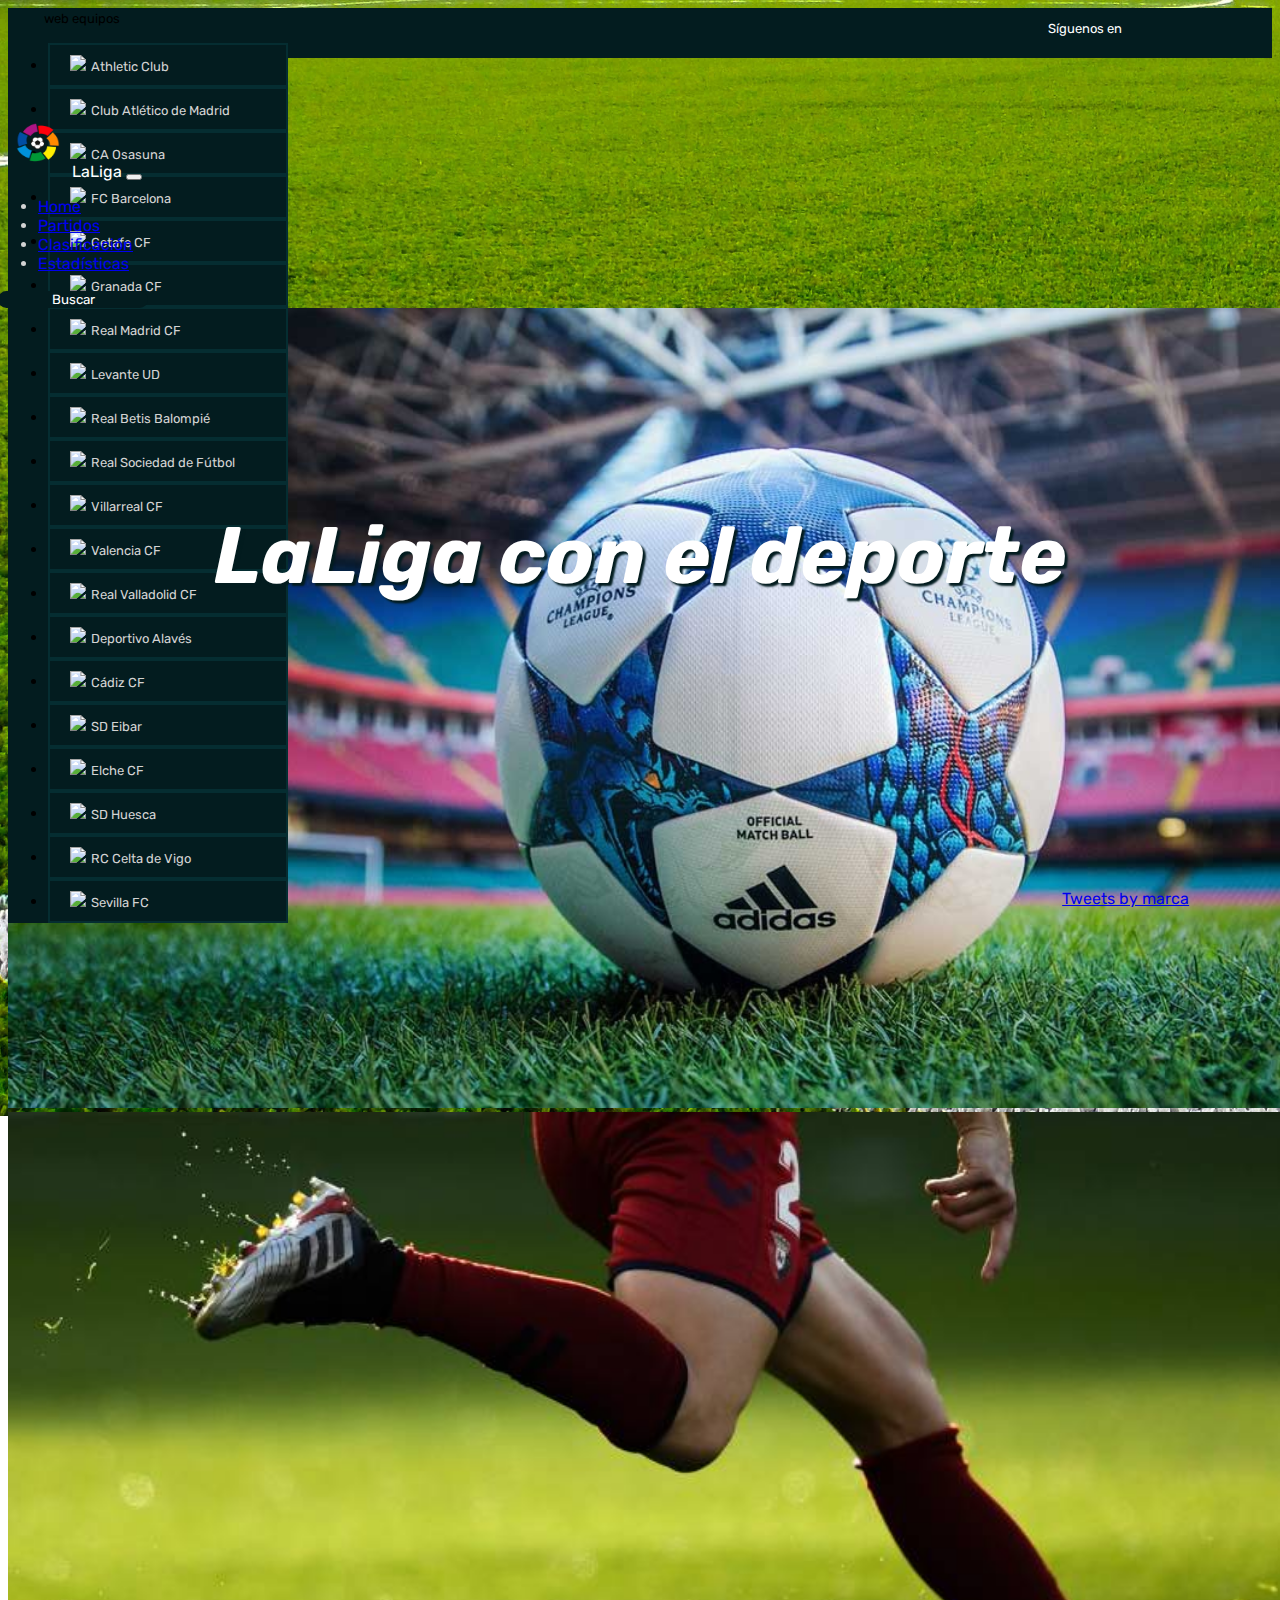
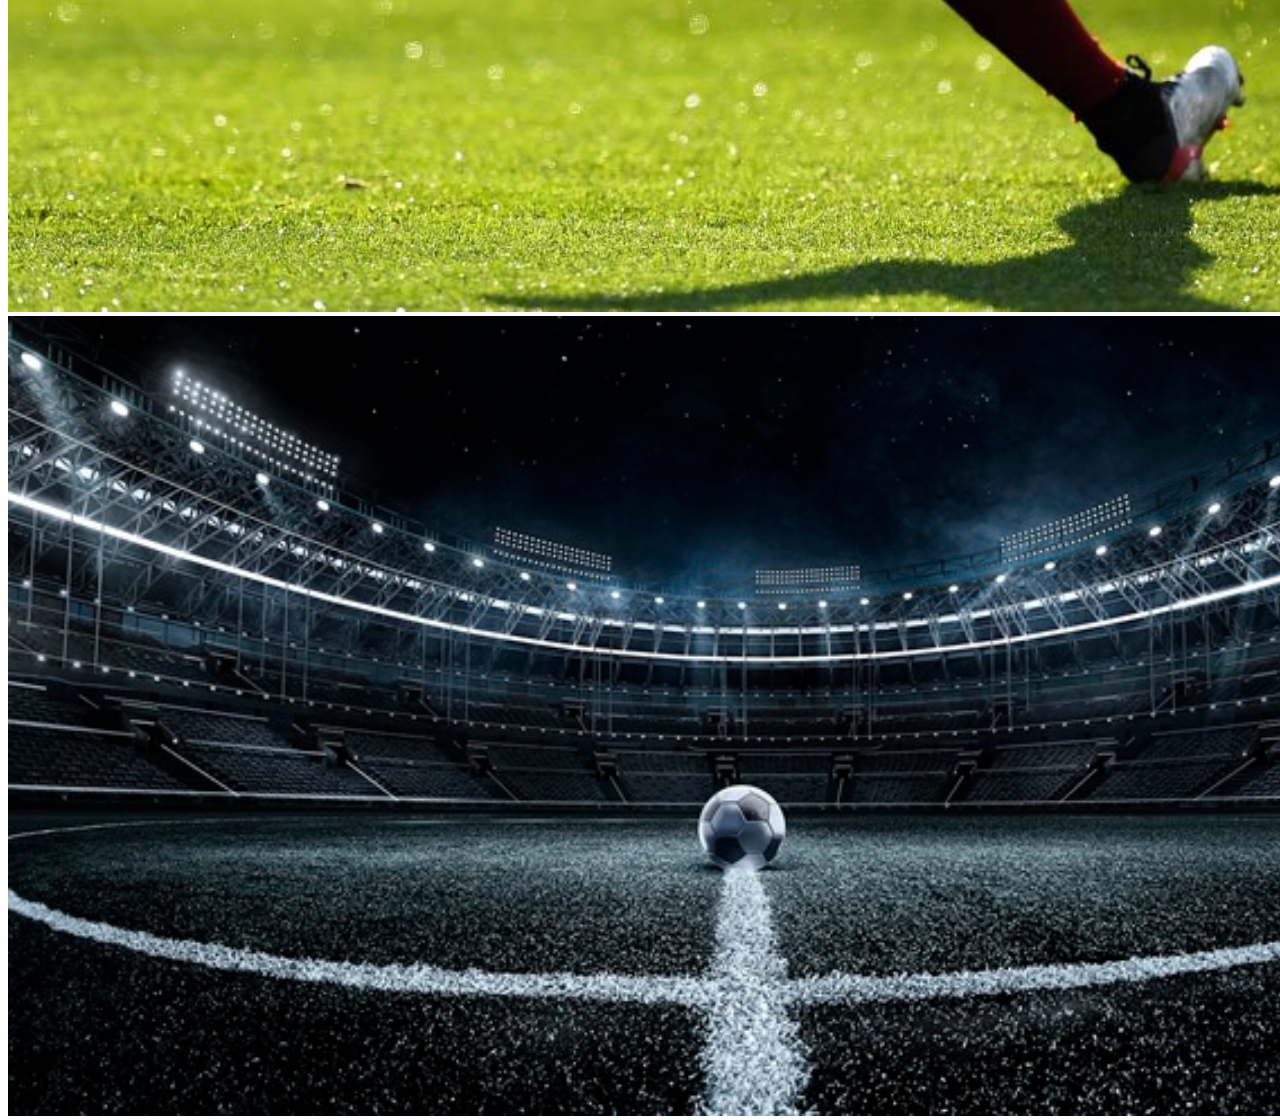
==== index.html @ f0ce2642 "first commit" ====
<!DOCTYPE html>
<html lang="en">

<head>
  <meta charset="UTF-8">
  <meta http-equiv="X-UA-Compatible" content="IE=edge">
  <meta name="viewport" content="width=device-width, initial-scale=1.0">
  <title>Home</title>
  <link rel="preconnect" href="https://fonts.gstatic.com">
  <link href="https://fonts.googleapis.com/css2?family=Rubik:wght@300&display=swap" rel="stylesheet">
  <link rel="stylesheet" href="https://use.fontawesome.com/releases/v5.8.1/css/all.css"
    integrity="sha384-50oBUHEmvpQ+1lW4y57PTFmhCaXp0ML5d60M1M7uH2+nqUivzIebhndOJK28anvf" crossorigin="anonymous">
  <link href="https://cdn.jsdelivr.net/npm/bootstrap@5.0.0/dist/css/bootstrap.min.css" rel="stylesheet"
    integrity="sha384-wEmeIV1mKuiNpC+IOBjI7aAzPcEZeedi5yW5f2yOq55WWLwNGmvvx4Um1vskeMj0" crossorigin="anonymous">
  <link rel="stylesheet" type="text/css" href="./estilos.css/index.css">
</head>

<body>

  <header>

    <div class="linea-superior">

      <div class="btn-group dropend">
        <button type="button" class="btn btn-secondary dropdown-toggle" data-bs-toggle="dropdown" aria-expanded="false">
          web equipos
        </button>
        <ul class="dropdown-menu">

          <!-- Dropdown menu links -->
        </ul>
      </div>

      <div class="rrss">

        <p>Síguenos en </p>

        <!-- Facebook -->
        <a class="btn btn-outline-light btn-floating m-1" href="#!" role="button">
          <i class="fab fa-facebook"></i>
        </a>

        <!-- Twitter -->
        <a class="btn btn-outline-light btn-floating m-1" href="#!" role="button"><i class="fab fa-twitter"></i></a>

        <!-- Google -->
        <a class="btn btn-outline-light btn-floating m-1" href="#!" role="button"><i class="fab fa-google"></i></a>

        <!-- Instagram -->
        <a class="btn btn-outline-light btn-floating m-1" href="#!" role="button"><i class="fab fa-instagram"></i></a>

      </div>

    </div>

    <nav class="navbar navbar-expand-lg fixed-top navbar-dark">
      <div class="container-fluid Home">

        <img src="./imagenes/laliga.png" alt="" width="60" height="54" class="d-inline-block align-text-center">
        LaLiga

        <button class="navbar-toggler" type="button" data-bs-toggle="collapse" data-bs-target="#navbarSupportedContent"
          aria-controls="navbarSupportedContent" aria-expanded="false" aria-label="Toggle navigation">
          <span class="navbar-toggler-icon"></span>
        </button>
        <div class="collapse navbar-collapse" id="navbarSupportedContent">
          <ul class="navbar-nav me-auto mb-2 mb-lg-0">
            <li class="nav-item">
              <a class="nav-link active" aria-current="page" href="./index.html">Home</a>
            </li>
            <li class="nav-item">
              <a class="nav-link" href="matches.html">Partidos</a>
            </li>
            <li class="nav-item">
              <a class="nav-link" href="standings.html">Clasificación</a>
            </li>
            <li class="nav-item">
              <a class="nav-link" href="estadisticas.html">Estadísticas</a>
          </li>


          </ul>
          <form class="index d-flex">

            <button class="btn btn-outline-success" type="submit">Buscar</button>
          </form>
        </div>
      </div>
    </nav>

  </header>




  <div id="carouselExampleSlidesOnly" class="carousel slide" data-bs-ride="carousel">
    <div class="carousel-inner">
      <div class="carousel-item active">
        <img src="./imagenes/carrusel1.jpg" class="d-block w-100" alt="foto1">
      </div>
      <div class="carousel-item">
        <img src="./imagenes/carrusel2.jpg" class="d-block w-100" alt="foto2">
      </div>
      <div class="carousel-item">
        <img src="./imagenes/carrusel3.jpg" class="d-block w-100" alt="foto3">
      </div>
    </div>
  </div>


  <div class="containerDelRRSS">

    <div class="titulo">
      <h2>LaLiga con el deporte</h2>
    </div>

    <div class="containerRRSS">

      <iframe
        src="https://www.facebook.com/plugins/page.php?href=https%3A%2F%2Fwww.facebook.com%2Flaliga&tabs=timeline&width=340&height=500&small_header=false&adapt_container_width=true&hide_cover=false&show_facepile=false&appId"
        width="340" height="400" style="border:none;overflow:hidden" scrolling="no" frameborder="0"
        allowfullscreen="true" allow="autoplay; clipboard-write; encrypted-media; picture-in-picture; web-share">
      </iframe>


      <div class="youtube">
        <iframe id="ytplayer" type="text/html" width="300" height="180" src="http://www.youtube.com/embed/QvfK_Yc5GCQ"
          frameborder="0"></iframe>
        <iframe id="ytplayer" type="text/html" width="300" height="180" src="http://www.youtube.com/embed/x4igHuE1ybI"
          frameborder="0"></iframe>
      </div>

      <a class="twitter-timeline" data-width="300" data-height="400"
        href="https://twitter.com/marca?ref_src=twsrc%5Etfw">Tweets by marca</a>
      <script async src="https://platform.twitter.com/widgets.js" charset="utf-8"></script>
    </div>
  </div>


  <script src="https://cdn.jsdelivr.net/npm/bootstrap@5.0.0/dist/js/bootstrap.bundle.min.js"
    integrity="sha384-p34f1UUtsS3wqzfto5wAAmdvj+osOnFyQFpp4Ua3gs/ZVWx6oOypYoCJhGGScy+8"
    crossorigin="anonymous"></script>
  <script src="teams.js"></script>
  <script src="teams_lista.js"></script>
</body>

</html>
---- estilos.css/index.css ----
* {
    font-family: "Rubik";
}


/*  HEADER  HOME */

.linea-superior {
    background: rgb(3, 28, 31);
    height: 50px;
    display: flex;
    justify-content: space-between;
    
}

.linea-superior .btn {
    background: none;
    border:none;
    font-size: 13px;
    margin-left: 30px;
}

.linea-superior .rrss {
    display: flex;
    text-align: right;
    align-items: center;
    margin-right: 20px;

}

.linea-superior .rrss p{
    margin: 13px 10px auto auto;
    color:white;
    font-size: 13px;
    
}

/* dropdown web equipos */

.btn-group button:focus{
    box-shadow: none;

}

.dropdown-menu {
    min-width: 15rem;
    background-color: rgb(3, 28, 31);
    
    
}

.dropdown-menu li {
    padding: 10px;
    border: 2px solid rgb(5, 45, 49);
}
.dropdown-menu li:hover {
    background-color: rgba(5, 45, 49, 0.589);
    transform: scale(1.1);
    border: none;
}

.dropdown-menu img {
    width: 20px;
    margin: 0 5px 0 10px;
}

.dropdown-menu a {
    text-decoration: none;
    color: lightgrey;
   font-size: 13px;

}


/* navbar */

.navbar {
    margin-top: 50px;
    
} 

.container-fluid {
    color: white;
    
}

.container-fluid img{
    margin-top: 15px;
   
}

.navbar-nav {
    padding-left: 30px;
    color: lightgrey;
    width: 500px;
}



.index .btn {
    border-radius: 130px;
    background-color: rgb(3, 28, 31);
    color: white;
    border:none;
    margin-right: 100px;
    margin-left: -10px;
    width: 150px;
}

/* Carrousel */

#carouselExampleSlidesOnly{
    position: absolute;
    z-index: -100; 
    width: 100%;
    
}  

.carousel-item img{
    height: 800px;
}

/* Container redes sociales */

.containerDelRRSS {
    display: flex;
    flex-direction: column;
    height: 800px;
    justify-content: space-between;
    
    
} 

.titulo{
    height: 300px;
}

.titulo h2{
    color: white;
    font-size: 80px;
    text-align: center;  
    margin-top: 200px;
    font-weight:bolder;
    font-style: oblique;
    text-shadow:  3px 3px 2px rgb(3, 28, 31);;
    
}

.containerRRSS{
    display: flex;
    justify-content: space-around;
    align-items: center;
    width: 100%;
    padding-bottom: 10px;
 
}

.youtube {
    display: flex;
    flex-direction: column;
}

/*   STANDINGS  */

/* BODY */

body{
    background-image: url("/imagenes/semillas-de-cesped-12.jpg");
    background-repeat: no-repeat;
    background-size: cover;
    
} 

/* HEADER */

/* navbar */

#navbarComun {
    background-color: rgb(3, 28, 31);
    /* height: 100px; */
    margin-top: 0px;
    
    
}

#navbarComun .dropdown-menu a:hover {
    background-color: rgba(5, 45, 49, 0.589);
    color:lightgrey;
}

.comun .btn {
    
    color: white;
    border:none;
    margin-right: 100px;
    margin-left: -10px;
    width: 150px;
}

/*  MAIN  */

.main {
    width: 80%;
    margin:auto;
    margin-bottom: 100px;
    
}

/* tabla Clasificación */

.container_table-clasificacion{
    display: flex;
    flex-direction: column-reverse;
    justify-content: center;
    align-items: center;
    width: 80%; 
    margin: auto;
    background-color: rgba(166, 188, 190, 0.705);
    border: 2px solid rgba(182, 201, 202, 0.671);
    margin-top: 40px;

}

.clasificacion thead { 
    background-color: rgba(161, 179, 180, 0.349);
}

.clasificacion thead tr th{
    text-align: right;
}

.clasificacion thead tr th:first-of-type{
    text-align: left;
}

.clasificacion thead tr th:last-of-type{
    text-align: center;
}

table img {
    width: 40px;
}

.clasificacion tbody tr td {
    text-align: right;
}

.clasificacion tbody tr td:nth-child(3) {
    width: 400px;
}

.clasificacion tbody tr td:nth-child(1),
.clasificacion tbody tr td:nth-child(2),
.clasificacion tbody tr td:nth-child(3){
    text-align: left;
}


.clasificacion tbody tr td:nth-child(12) {
    text-align: center;
}

.clasificacion tbody tr:first-of-type,
.clasificacion tbody tr:nth-child(2),
.clasificacion tbody tr:nth-child(3),
.clasificacion tbody tr:nth-child(4){
    border-left: 3px solid dodgerblue;
}

.clasificacion tbody tr:nth-child(5),
.clasificacion tbody tr:nth-child(6) {
    border-left: 3px solid rgb(228, 156, 24);
}

.clasificacion tbody tr:last-of-type,
.clasificacion tbody tr:nth-child(18),
.clasificacion tbody tr:nth-child(19) {
    border-left: 3px solid rgb(216, 19, 19);
}

.clasificacion tbody tr:first-of-type {
    border-top: none;
}

.clasificacion tfoot {
    height: 200px;
}

.containerFoot{
    display: flex;
    justify-content:left;
    width: 100%;
    background-color: rgba(241, 243, 243, 0.644);
    margin-top: -15px;
    padding: 20px;
    border: 20px solid rgba(166, 188, 190, 0.623);;
    height: 180px;
}

.containerFoot h3 {
    font-size: 12px;
    
}

.containerFoot p {
    font-size: 11px;
    margin-right: 10px;
}

.containerInterior {
    display: flex;
    flex-direction: column;
    margin-left: 40px;
    width: 300px;
 
}
.titulos {
    display: flex;
    margin-top: 0px;
   
}

.titulos p {
    margin-top: 0px;
}

/*  MATCHES  */

.fondo {
    background-color: rgba(102, 151, 102, 0.486);
   
}

/* tabla Partidos */


.containerTable-partidos {
    display: flex;
    justify-content: center;
    align-items: center;

}

.partidos {
    width: 70%;
    border-radius: 5px 5px 5px 5px;
    font-size: 15px;  
    background-color: rgba(166, 188, 190, 0.527);
    border: 2px solid rgba(182, 201, 202, 0.527);
    margin-top: 40px;
    
}

.partidos thead tr{
    background: rgba(100, 113, 114, 0.644);
}

.partidos thead tr th{
    text-align: center;
}


#body_table tr td:nth-child(1),
#body_table tr td:nth-child(2){
    text-align: right;
}


#body_table tr td:nth-child(3) {
    text-align: center;
}


#body_table tr td:nth-child(5) {
    text-align: left;

}

/*  FOOTER  */

footer {
    background-color: rgba(211, 211, 211, 0.432);
}

/*  ESTADISTICAS  */

.containerTable-estadisticas{
    display: flex;
    justify-content: space-between;
    align-items: center;
    margin: auto;
    

}

.estadisticas {
    width: 45%;
    background-color: rgba(166, 188, 190, 0.705);
    border: 2px solid rgba(182, 201, 202, 0.671);
    margin-top: 100px;
}

.estadisticas thead { 
    background-color: rgba(161, 179, 180, 0.349);
}
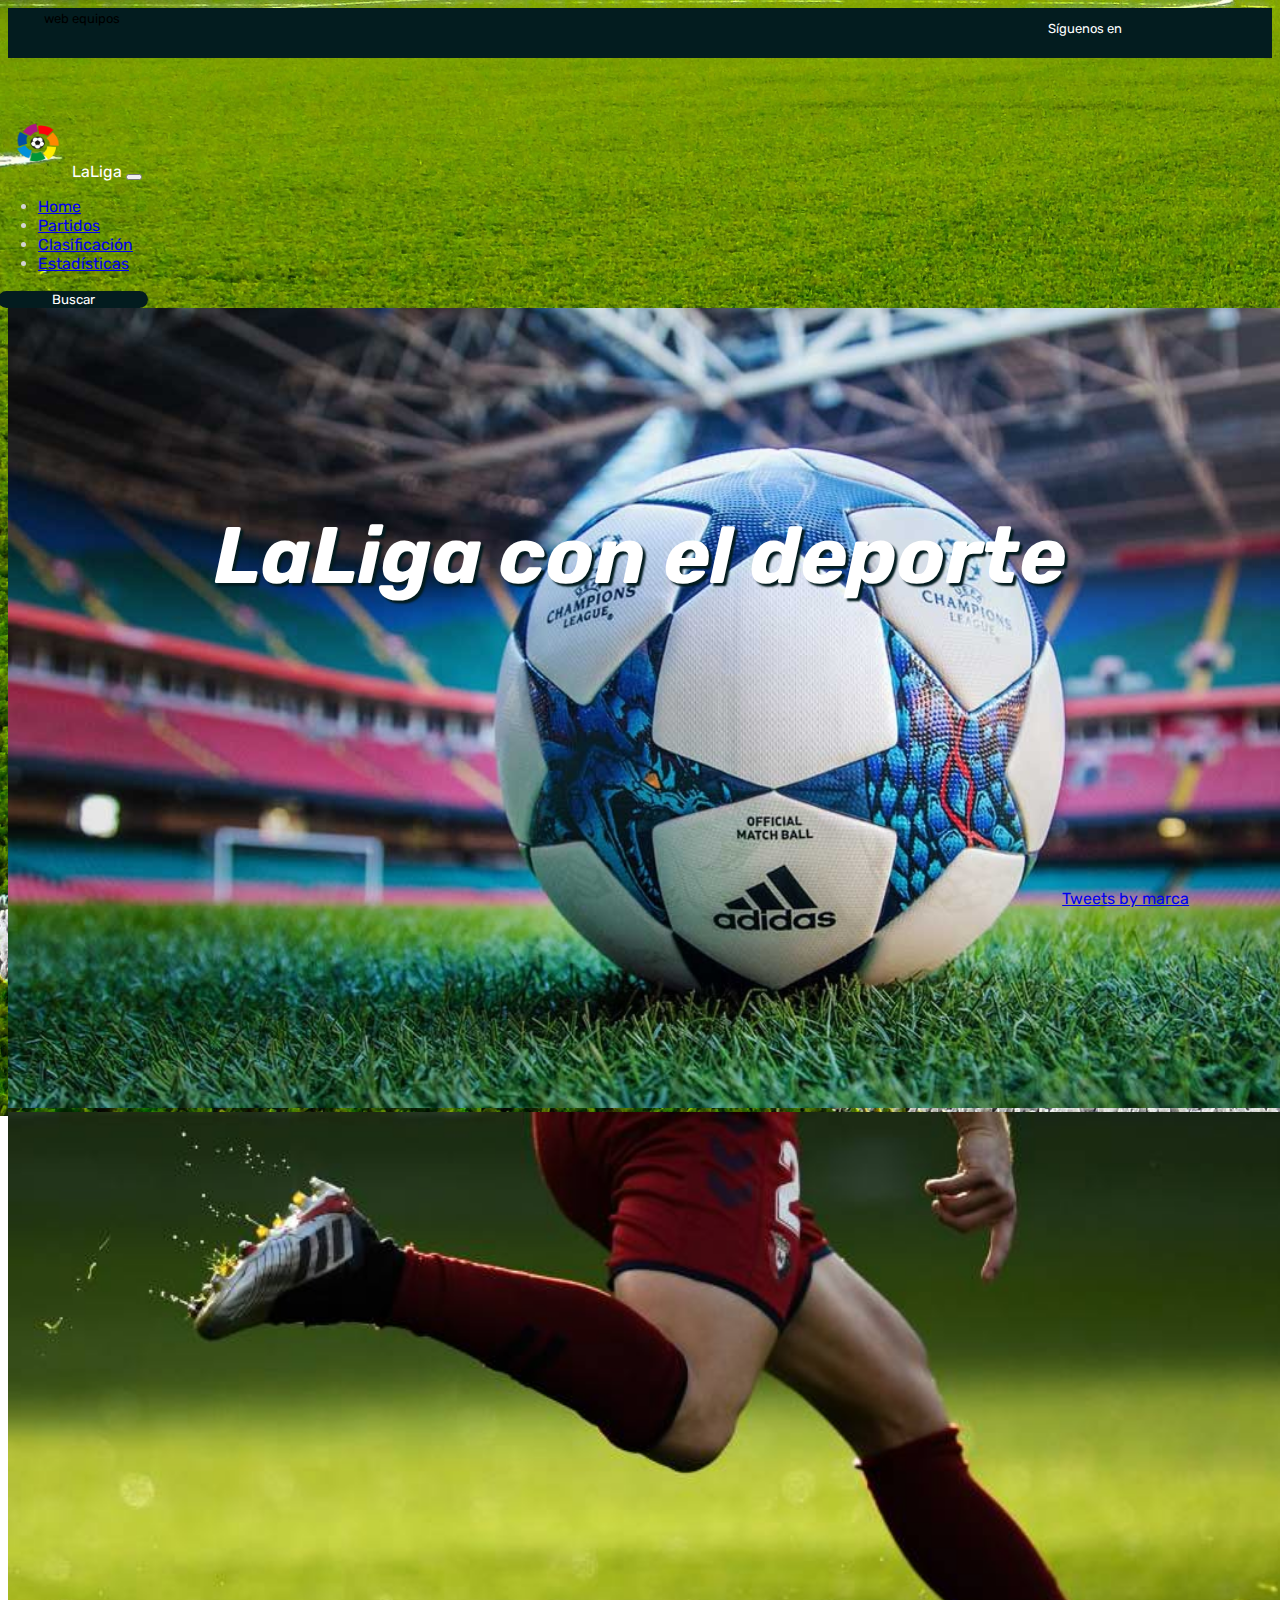
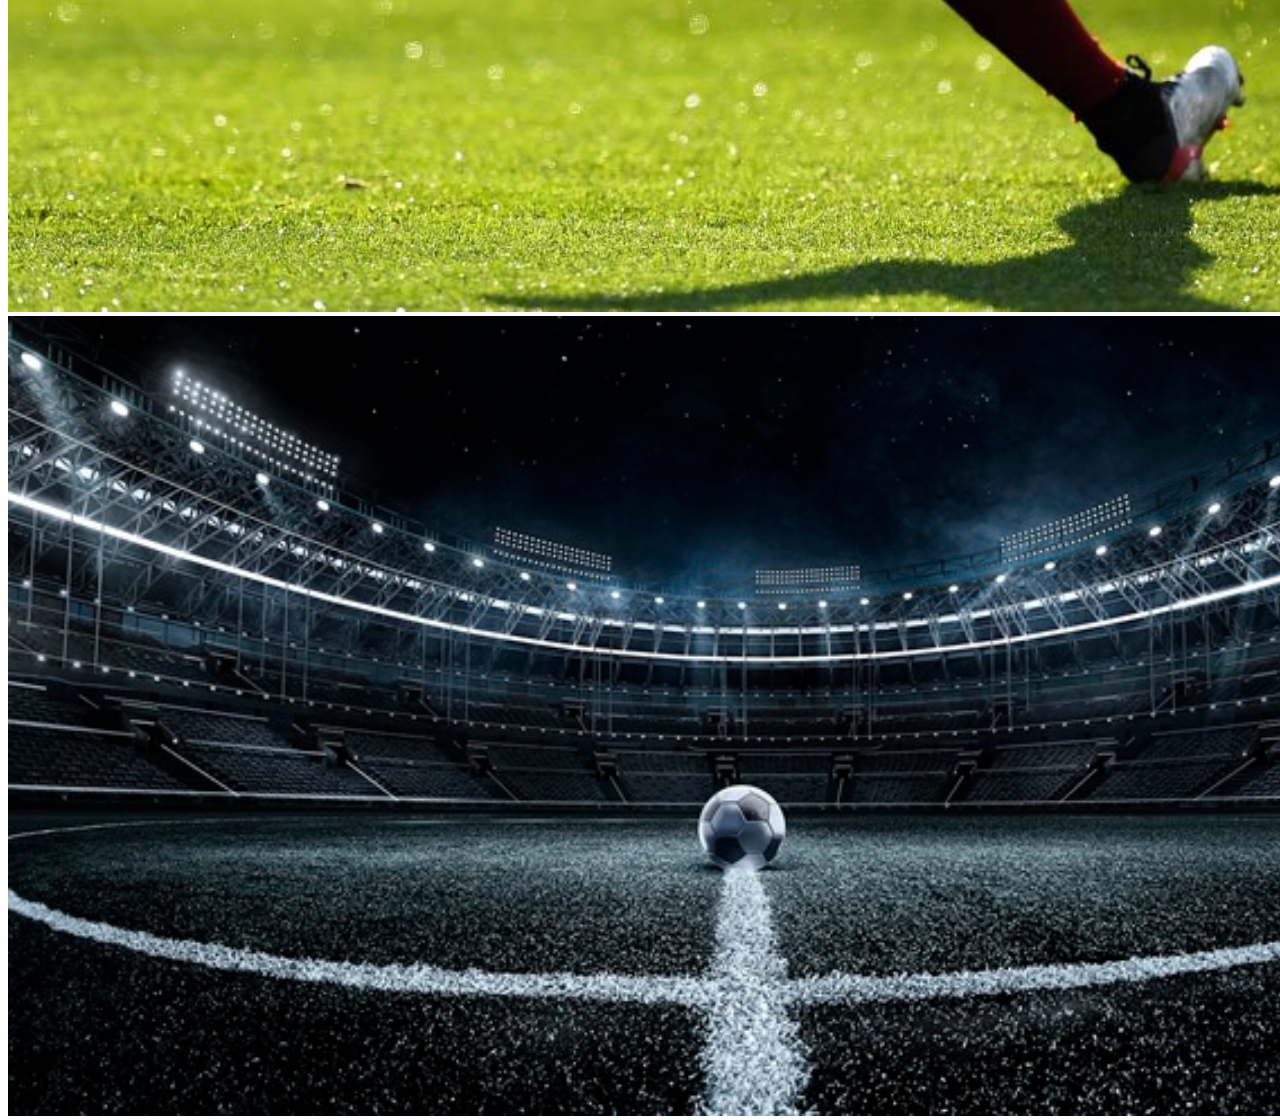
==== commit 91bebd20: "FETCH" ====
--- a/index.html
+++ b/index.html
@@ -140,7 +140,7 @@
   <script src="https://cdn.jsdelivr.net/npm/bootstrap@5.0.0/dist/js/bootstrap.bundle.min.js"
     integrity="sha384-p34f1UUtsS3wqzfto5wAAmdvj+osOnFyQFpp4Ua3gs/ZVWx6oOypYoCJhGGScy+8"
     crossorigin="anonymous"></script>
-  <script src="teams.js"></script>
+  
   <script src="teams_lista.js"></script>
 </body>
 
--- a/estilos.css/index.css
+++ b/estilos.css/index.css
@@ -335,11 +335,17 @@
 /* tabla Partidos */
 
 
+
 .containerTable-partidos {
     display: flex;
+    flex-direction: column;
     justify-content: center;
     align-items: center;
 
+}
+
+.container-filtros {
+    margin-top: 20px;
 }
 
 .partidos {
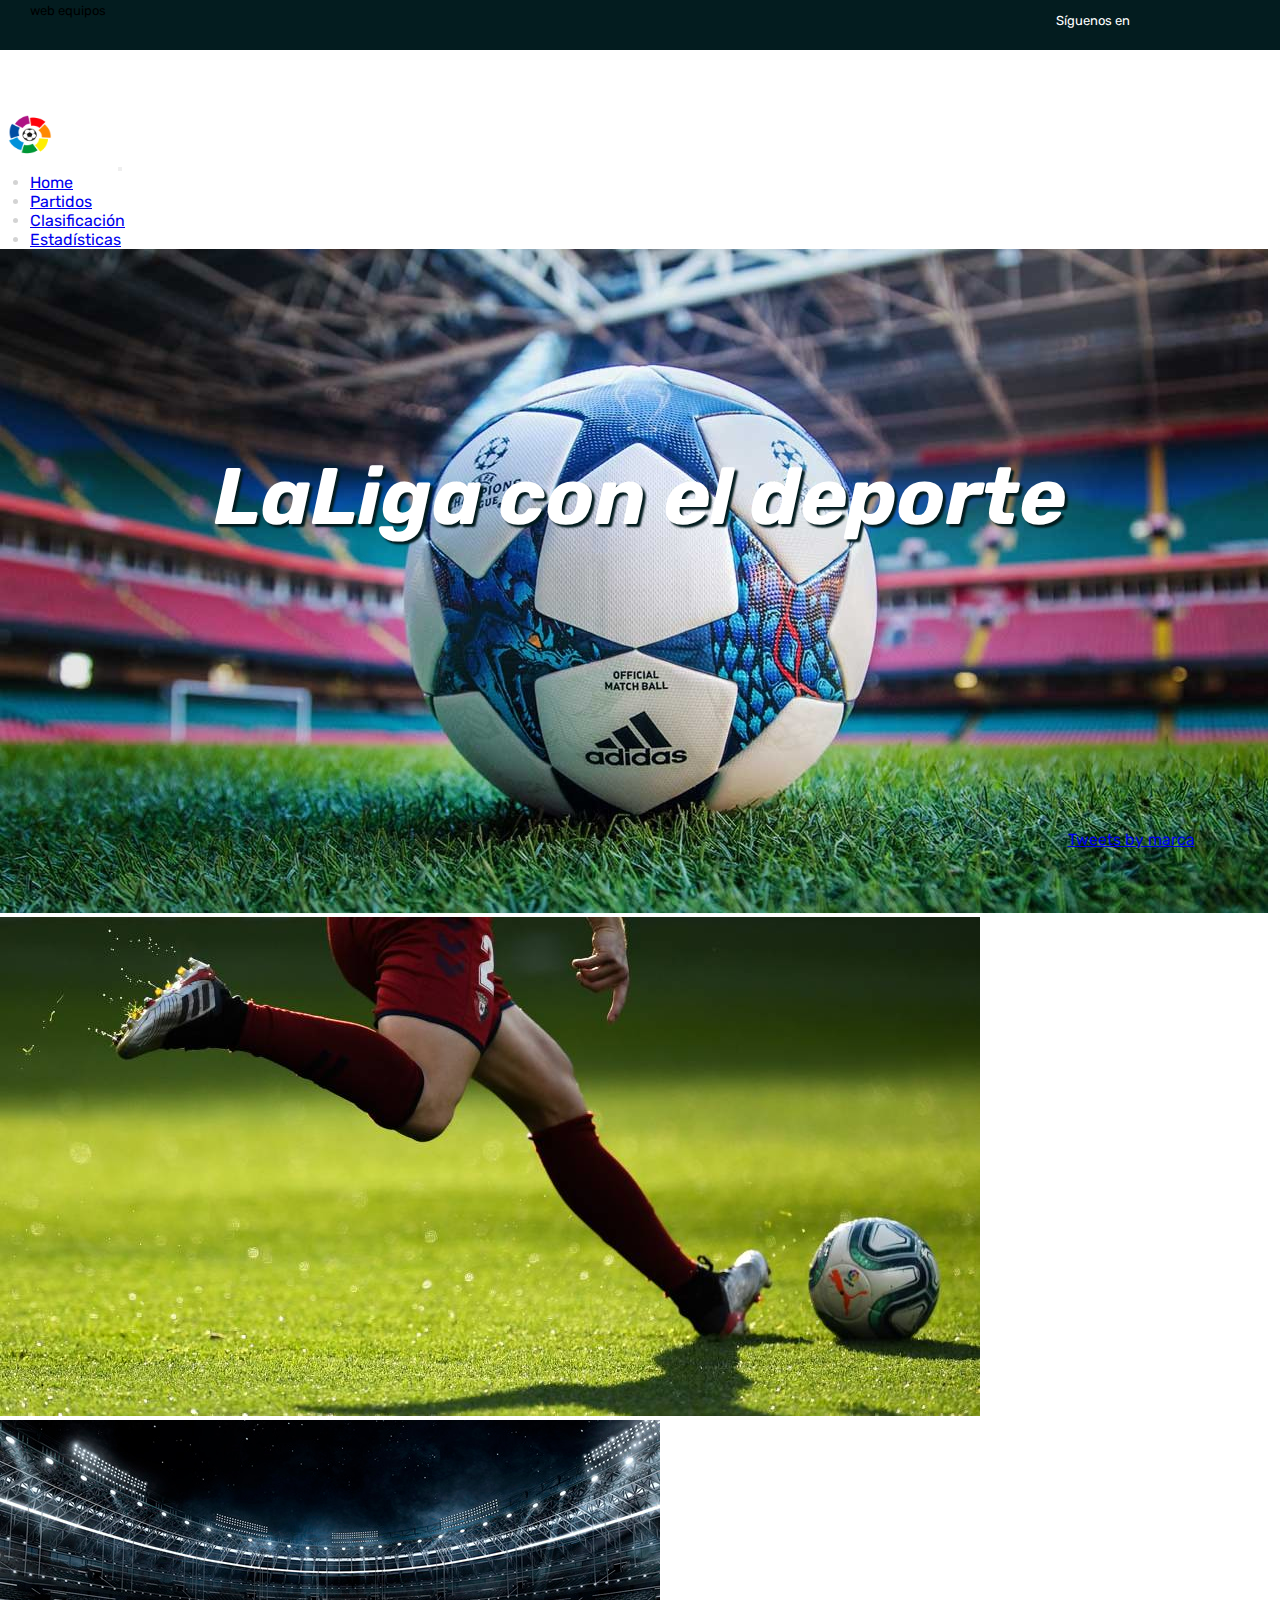
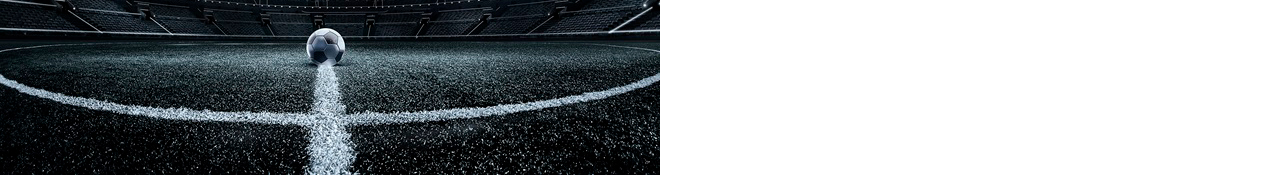
==== commit 5eb16783: "alerta" ====
--- a/index.html
+++ b/index.html
@@ -16,6 +16,15 @@
 </head>
 
 <body>
+
+  <div class="loader-centrado" id="loader">
+    <div class="lds-ellipsis">
+      <div></div>
+      <div></div>
+      <div></div>
+      <div></div>
+    </div>
+  </div>
 
   <header>
 
@@ -36,18 +45,23 @@
         <p>Síguenos en </p>
 
         <!-- Facebook -->
-        <a class="btn btn-outline-light btn-floating m-1" href="#!" role="button">
+        <a class="btn btn-outline-light btn-floating m-1" href="https://www.facebook.com/search/top?q=laliga"
+          role="button">
           <i class="fab fa-facebook"></i>
         </a>
 
         <!-- Twitter -->
-        <a class="btn btn-outline-light btn-floating m-1" href="#!" role="button"><i class="fab fa-twitter"></i></a>
+        <a class="btn btn-outline-light btn-floating m-1" href="https://twitter.com/LaLiga" role="button"><i
+            class="fab fa-twitter"></i></a>
 
         <!-- Google -->
-        <a class="btn btn-outline-light btn-floating m-1" href="#!" role="button"><i class="fab fa-google"></i></a>
+        <a class="btn btn-outline-light btn-floating m-1"
+          href="https://www.google.com/search?q=laliga&rlz=1C1CHBF_esES868ES868&oq=laliga&aqs=chrome..69i57j0i67i433j0i433j46i67i131i433j0i433j0j0i433l2j0j0i433.1398j1j15&sourceid=chrome&ie=UTF-8#sie=lg;/g/11j0y2m458;2;/m/09gqx;mt;fp;1;;"
+          role="button"><i class="fab fa-google"></i></a>
 
         <!-- Instagram -->
-        <a class="btn btn-outline-light btn-floating m-1" href="#!" role="button"><i class="fab fa-instagram"></i></a>
+        <a class="btn btn-outline-light btn-floating m-1" href="https://www.instagram.com/laliga/" role="button"><i
+            class="fab fa-instagram"></i></a>
 
       </div>
 
@@ -76,14 +90,8 @@
             </li>
             <li class="nav-item">
               <a class="nav-link" href="estadisticas.html">Estadísticas</a>
-          </li>
-
-
+            </li>
           </ul>
-          <form class="index d-flex">
-
-            <button class="btn btn-outline-success" type="submit">Buscar</button>
-          </form>
         </div>
       </div>
     </nav>
@@ -140,7 +148,7 @@
   <script src="https://cdn.jsdelivr.net/npm/bootstrap@5.0.0/dist/js/bootstrap.bundle.min.js"
     integrity="sha384-p34f1UUtsS3wqzfto5wAAmdvj+osOnFyQFpp4Ua3gs/ZVWx6oOypYoCJhGGScy+8"
     crossorigin="anonymous"></script>
-  
+
   <script src="teams_lista.js"></script>
 </body>
 
--- a/estilos.css/index.css
+++ b/estilos.css/index.css
@@ -1,6 +1,9 @@
 
 * {
     font-family: "Rubik";
+    margin: 0;
+    padding: 0;
+    box-sizing: border-box;
 }
 
 
@@ -21,6 +24,10 @@
     margin-left: 30px;
 }
 
+.linea-superior .btn:hover{
+    color:grey;
+}
+
 .linea-superior .rrss {
     display: flex;
     text-align: right;
@@ -80,6 +87,11 @@
     
 } 
 
+
+.fixed-top{
+    z-index: 0;
+}
+
 .container-fluid {
     color: white;
     
@@ -94,6 +106,7 @@
     padding-left: 30px;
     color: lightgrey;
     width: 500px;
+    
 }
 
 
@@ -117,9 +130,9 @@
     
 }  
 
-.carousel-item img{
+/* .carousel-item img{
     height: 800px;
-}
+} */
 
 /* Container redes sociales */
 
@@ -166,11 +179,11 @@
 /* BODY */
 
 body{
-    background-image: url("/imagenes/semillas-de-cesped-12.jpg");
+    background-image: url("/imagenes/piece-turf.jpg");
     background-repeat: no-repeat;
     background-size: cover;
-    
-} 
+
+}  
 
 /* HEADER */
 
@@ -204,6 +217,7 @@
     width: 80%;
     margin:auto;
     margin-bottom: 100px;
+    min-height: 390px;
     
 }
 
@@ -327,9 +341,197 @@
 
 /*  MATCHES  */
 
+
 .fondo {
-    background-color: rgba(102, 151, 102, 0.486);
-   
+    background-color: rgba(160, 247, 160, 0.438);
+    
+}
+
+
+/*  loading  */
+
+
+.lds-ellipsis {
+    display: inline-block;
+    position: relative;
+    width: 80px;
+    height: 80px;
+}
+.lds-ellipsis div {
+    position: absolute;
+    top: 33px;
+    width: 13px;
+    height: 13px;
+    border-radius: 50%;
+    background: #fed;
+    animation-timing-function: cubic-bezier(0, 1, 1, 0);
+}
+.lds-ellipsis div:nth-child(1) {
+    left: 8px;
+    animation: lds-ellipsis1 0.6s infinite;
+}
+.lds-ellipsis div:nth-child(2) {
+    left: 8px;
+    animation: lds-ellipsis2 0.6s infinite;
+}
+.lds-ellipsis div:nth-child(3) {
+    left: 32px;
+    animation: lds-ellipsis2 0.6s infinite;
+}
+.lds-ellipsis div:nth-child(4) {
+    left: 56px;
+    animation: lds-ellipsis3 0.6s infinite;
+}
+@keyframes lds-ellipsis1 {
+    0% {
+      transform: scale(0);
+    }
+    100% {
+      transform: scale(1);
+    }
+}
+@keyframes lds-ellipsis3 {
+    0% {
+      transform: scale(1);
+    }
+    100% {
+      transform: scale(0);
+    }
+}
+@keyframes lds-ellipsis2 {
+    0% {
+      transform: translate(0, 0);
+    }
+    100% {
+      transform: translate(24px, 0);
+    }
+}
+
+.loader-centrado{
+    display: flex;
+    justify-content: center;
+    align-items: center;
+    background: rgba(102, 151, 102, 0.438);
+    width: 100%;
+    height: 100vh;
+    position:fixed;
+    z-index: 999;
+    clip-path: circle(150% at 100% 0);
+    transition: clip-path 0.3s ease-in-out;
+    top:0;
+    left: 0;
+}
+  
+ 
+
+/*  filtros  */
+
+
+.container-filtros{
+    display:flex;   
+    margin-top: 20px;
+    justify-content: space-between;
+    margin-bottom: 20px;
+    border-bottom: 3px double rgba(100, 113, 114, 0.644);
+    align-items: center;
+    
+}
+
+.container-filtros .caja{
+    display: flex;   
+    margin-bottom: 20px;
+}
+
+
+.caja .btn {
+    background:none;
+    color: white;
+    border:none;
+}
+
+.container-filtros .caja .buscar{
+    display: flex;
+    justify-content:left;
+}
+
+.buscarEquipo {
+    padding: 10px;
+    background: none;
+    border: none;
+    border-radius: 6px;
+    text-align: center;
+    margin-right: 20px;
+    
+}
+
+.buscarEquipo:hover{
+    background-color: rgba(100, 113, 114, 0.295);
+    
+}
+
+.buscarEquipo:hover::placeholder{
+    color:whitesmoke;
+    
+}
+
+#botonFiltro{
+    box-shadow: none;
+    margin-right: 20px;
+    
+}
+
+#botonFiltro:hover {
+    background-color: #198754;
+    box-shadow: none;
+    
+    
+}
+
+.container-filtros .caja .limpiar{
+    text-align: center;
+    margin-top: 10px;
+    margin-left: 10px;
+}
+
+#reset{
+    background-color: rgba(100, 113, 114, 0.644);
+    color: whitesmoke;
+    box-shadow: none;
+    margin-right: 40px;
+    
+
+}
+
+#reset:hover{
+    background-color: rgba(5, 45, 49, 0.589);
+    color: whitesmoke;
+    box-shadow: none;
+    
+}
+
+.checkbox{
+    display: flex;
+    flex-direction: column;
+    margin-bottom: 10px;
+    
+}
+
+.checkbox .resultados {
+    display: flex;
+}
+
+.checkbox div {
+    margin-right: 30px;
+} 
+
+.checkbox .resultados .resultado {
+    display: flex;
+    flex-direction: column;
+    
+}
+
+.checkbox .resultados .resultado2{
+    margin-left: 30px;
 }
 
 /* tabla Partidos */
@@ -342,10 +544,6 @@
     justify-content: center;
     align-items: center;
 
-}
-
-.container-filtros {
-    margin-top: 20px;
 }
 
 .partidos {
@@ -354,7 +552,7 @@
     font-size: 15px;  
     background-color: rgba(166, 188, 190, 0.527);
     border: 2px solid rgba(182, 201, 202, 0.527);
-    margin-top: 40px;
+    
     
 }
 
@@ -382,6 +580,10 @@
     text-align: left;
 
 }
+
+/* .alertaSinPartidos {
+    display:none;
+} */
 
 /*  FOOTER  */
 
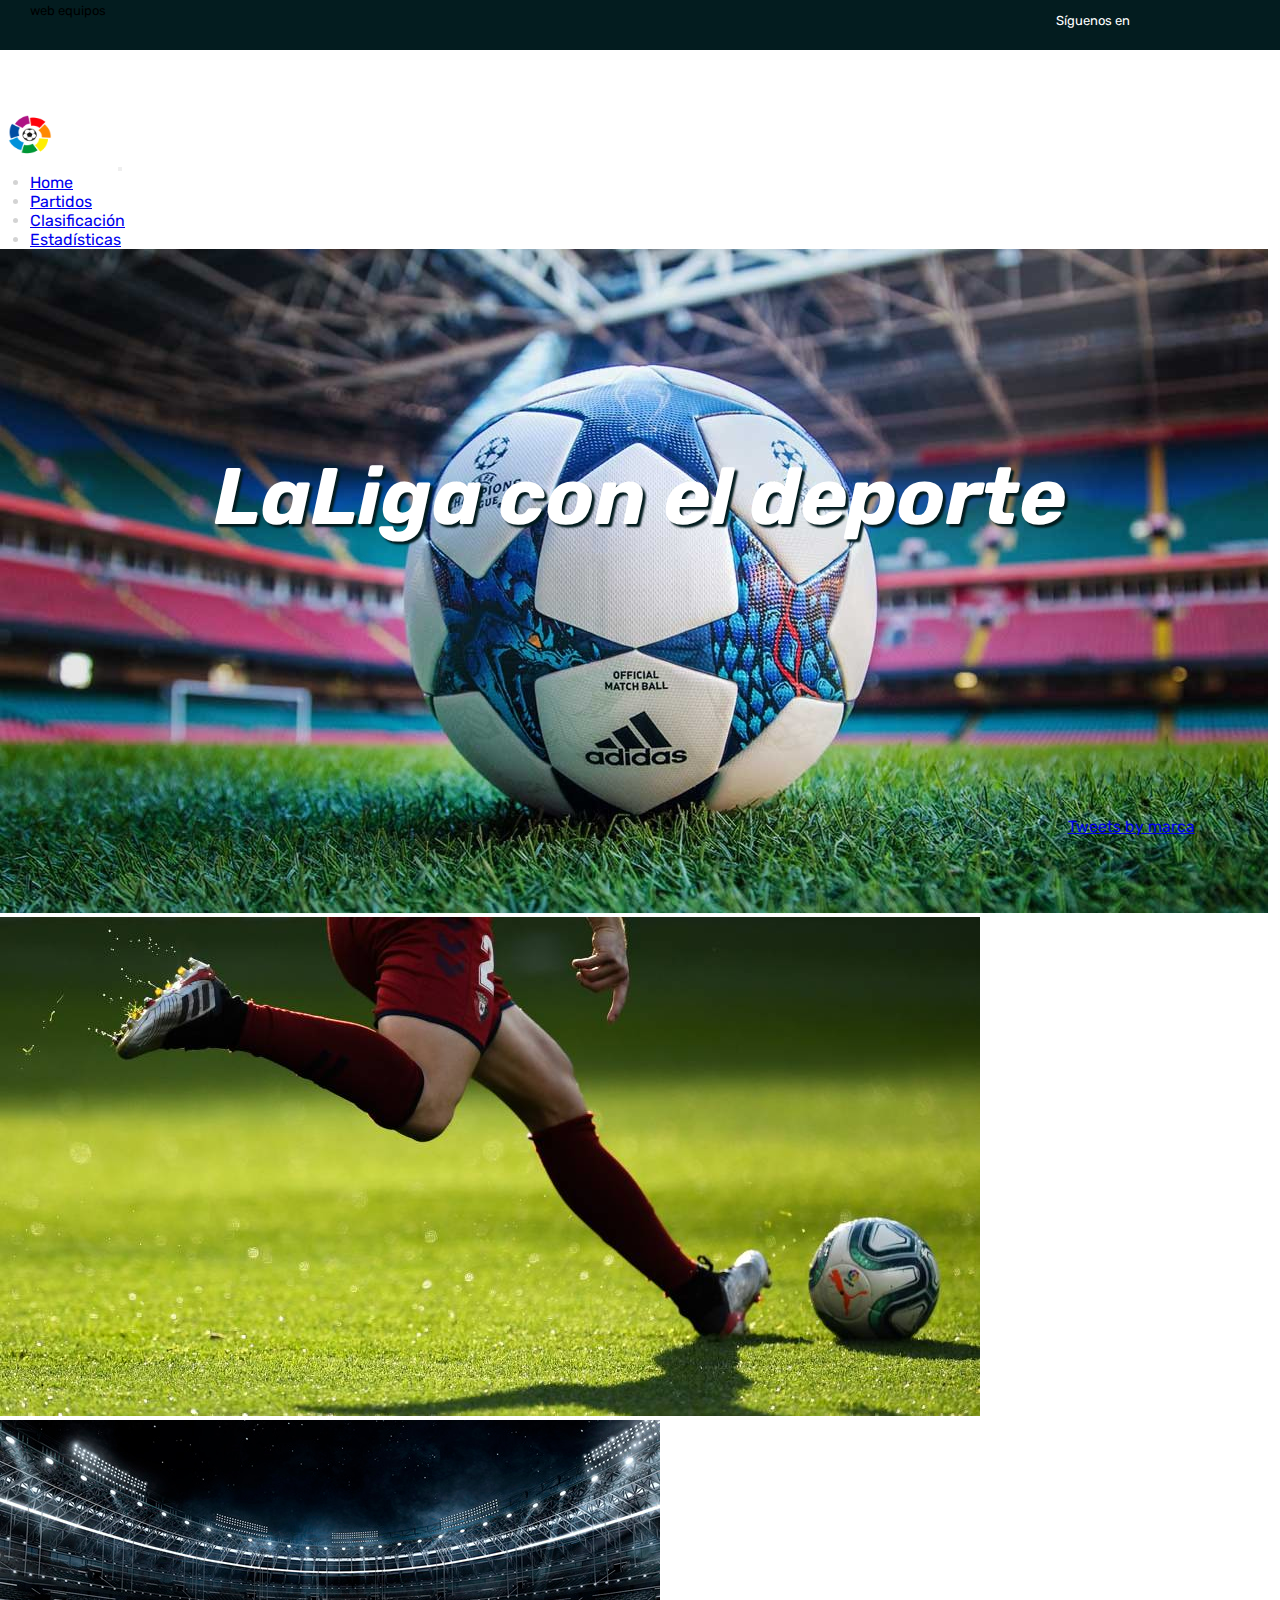
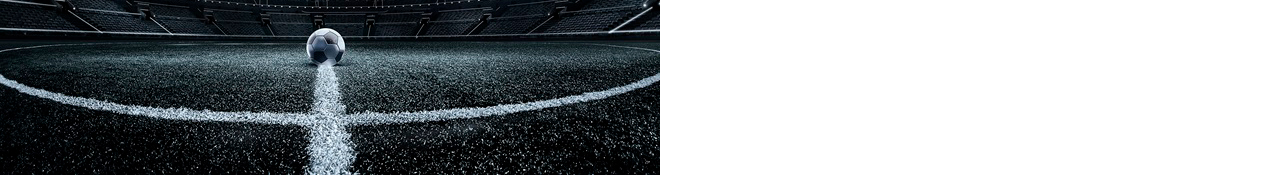
==== commit f191937e: "media query" ====
--- a/index.html
+++ b/index.html
@@ -124,11 +124,13 @@
 
     <div class="containerRRSS">
 
-      <iframe
-        src="https://www.facebook.com/plugins/page.php?href=https%3A%2F%2Fwww.facebook.com%2Flaliga&tabs=timeline&width=340&height=500&small_header=false&adapt_container_width=true&hide_cover=false&show_facepile=false&appId"
-        width="340" height="400" style="border:none;overflow:hidden" scrolling="no" frameborder="0"
-        allowfullscreen="true" allow="autoplay; clipboard-write; encrypted-media; picture-in-picture; web-share">
-      </iframe>
+      <div class="facebookHome">
+        <iframe 
+          src="https://www.facebook.com/plugins/page.php?href=https%3A%2F%2Fwww.facebook.com%2Flaliga&tabs=timeline&width=340&height=500&small_header=false&adapt_container_width=true&hide_cover=false&show_facepile=false&appId"
+          width="340" height="400" style="border:none;overflow:hidden" scrolling="no" frameborder="0"
+          allowfullscreen="true" allow="autoplay; clipboard-write; encrypted-media; picture-in-picture; web-share">
+        </iframe>
+      </div>
 
 
       <div class="youtube">
@@ -138,9 +140,12 @@
           frameborder="0"></iframe>
       </div>
 
-      <a class="twitter-timeline" data-width="300" data-height="400"
-        href="https://twitter.com/marca?ref_src=twsrc%5Etfw">Tweets by marca</a>
-      <script async src="https://platform.twitter.com/widgets.js" charset="utf-8"></script>
+      <div class="twitterHome">
+
+        <a class="twitter-timeline" data-width="300" data-height="400"
+          href="https://twitter.com/marca?ref_src=twsrc%5Etfw">Tweets by marca</a>
+        <script async src="https://platform.twitter.com/widgets.js" charset="utf-8"></script>
+      </div>
     </div>
   </div>
 
--- a/estilos.css/index.css
+++ b/estilos.css/index.css
@@ -108,8 +108,6 @@
     width: 500px;
     
 }
-
-
 
 .index .btn {
     border-radius: 130px;
@@ -128,25 +126,21 @@
     z-index: -100; 
     width: 100%;
     
+    
 }  
 
-/* .carousel-item img{
-    height: 800px;
-} */
-
 /* Container redes sociales */
 
 .containerDelRRSS {
     display: flex;
     flex-direction: column;
-    height: 800px;
     justify-content: space-between;
     
     
 } 
 
 .titulo{
-    height: 300px;
+    margin-bottom: 80px;
 }
 
 .titulo h2{
@@ -174,6 +168,57 @@
     flex-direction: column;
 }
 
+@media screen and (max-width: 560px) {
+
+    .rrss p{
+        display: none;
+    }
+
+    .navbar-toggler{
+        background-color: rgb(3, 28, 31);
+    }
+
+    #navbarSupportedContent{
+        background-color: rgb(3, 28, 31);
+        color: whitesmoke;
+        border: 1px solid grey;
+        
+    }
+
+    .nav-item:hover{
+        background-color: rgb(6, 54, 59);
+    }
+
+    .titulo{
+        margin-bottom: 100px;
+    }
+    .titulo h2{
+        font-size: 40px;
+        margin-top: 80px;
+        height: auto;
+        width: auto;
+    }
+
+    .containerRRSS{
+        flex-direction: column;
+        width: auto;
+        
+    }
+
+    .youtube{
+        order:0;
+    }
+
+    .facebookHome,
+    .youtube,
+    .twitterHome {
+        
+        margin-bottom: 20px;
+    }
+
+
+}
+
 /*   STANDINGS  */
 
 /* BODY */
@@ -225,7 +270,7 @@
 
 .container_table-clasificacion{
     display: flex;
-    flex-direction: column-reverse;
+    flex-direction: column;
     justify-content: center;
     align-items: center;
     width: 80%; 
@@ -236,12 +281,20 @@
 
 }
 
-.clasificacion thead { 
-    background-color: rgba(161, 179, 180, 0.349);
+#tablaClasificacion{
+    overflow: scroll;
+    height: 450px;
+    width: 100%;   
 }
 
 .clasificacion thead tr th{
+    text-align: center;
+    position: sticky;
+    top:0;
+    z-index: 10;
+    background: rgba(100, 113, 114, 0.801);
     text-align: right;
+
 }
 
 .clasificacion thead tr th:first-of-type{
@@ -307,18 +360,18 @@
     width: 100%;
     background-color: rgba(241, 243, 243, 0.644);
     margin-top: -15px;
-    padding: 20px;
+    padding: 10px;
     border: 20px solid rgba(166, 188, 190, 0.623);;
-    height: 180px;
+    height: 120px;
 }
 
 .containerFoot h3 {
-    font-size: 12px;
+    font-size: 10px;
     
 }
 
 .containerFoot p {
-    font-size: 11px;
+    font-size: 10px;
     margin-right: 10px;
 }
 
@@ -331,21 +384,21 @@
 }
 .titulos {
     display: flex;
-    margin-top: 0px;
-   
-}
-
-.titulos p {
-    margin-top: 0px;
+    height: 15px;  
+}
+
+@media screen and (max-width: 560px) {
+    .containerFoot{
+        flex-direction: column;
+        height: auto;
+    }
+
+    .containerInterior{
+        margin-top: 10px;
+    }
 }
 
 /*  MATCHES  */
-
-
-.fondo {
-    background-color: rgba(160, 247, 160, 0.438);
-    
-}
 
 
 /*  loading  */
@@ -432,36 +485,33 @@
     margin-top: 20px;
     justify-content: space-between;
     margin-bottom: 20px;
-    border-bottom: 3px double rgba(100, 113, 114, 0.644);
-    align-items: center;
-    
-}
-
-.container-filtros .caja{
+    align-items: center;     
+}
+
+
+.container-filtros .buscarEquipos{
     display: flex;   
     margin-bottom: 20px;
-}
-
-
-.caja .btn {
-    background:none;
-    color: white;
-    border:none;
-}
-
-.container-filtros .caja .buscar{
-    display: flex;
-    justify-content:left;
-}
+    justify-content: space-around;
+}
+
 
 .buscarEquipo {
     padding: 10px;
-    background: none;
+    background: rgba(100, 113, 114, 0.548);
     border: none;
     border-radius: 6px;
     text-align: center;
     margin-right: 20px;
-    
+    max-height: 44px;
+    
+}
+.escribirNombre{
+    display: flex;
+}
+
+.buscarEquipo::placeholder{
+    color:whitesmoke;
 }
 
 .buscarEquipo:hover{
@@ -477,27 +527,29 @@
 #botonFiltro{
     box-shadow: none;
     margin-right: 20px;
+    background:none;
+    color: white;
+    border:none;
+    font-size: 20px;
     
 }
 
 #botonFiltro:hover {
     background-color: #198754;
     box-shadow: none;
-    
-    
-}
-
-.container-filtros .caja .limpiar{
-    text-align: center;
-    margin-top: 10px;
-    margin-left: 10px;
+       
+}
+
+.borrarFiltrar {
+    display: flex;
 }
 
 #reset{
     background-color: rgba(100, 113, 114, 0.644);
     color: whitesmoke;
     box-shadow: none;
-    margin-right: 40px;
+    padding: 10px;
+    border: none;
     
 
 }
@@ -509,30 +561,52 @@
     
 }
 
-.checkbox{
-    display: flex;
+#botonOpciones{
+    background-color: rgba(100, 113, 114, 0.644);
+    color: whitesmoke;
+    box-shadow: none;
+    padding: 10px;
+    border: none;
+    margin-left: 20px;
+}
+#botonOpciones:hover{
+    background-color: rgba(5, 45, 49, 0.589);
+    color: whitesmoke;
+    box-shadow: none;
+}
+
+.opciones{
+    display: flex;  
     flex-direction: column;
-    margin-bottom: 10px;
-    
-}
-
-.checkbox .resultados {
-    display: flex;
-}
-
-.checkbox div {
-    margin-right: 30px;
+    justify-content: space-between;
+    
+}
+
+.opciones div {   
+    margin: 5px 0px 5px 5px;
+}
+
+.opciones input {
+    display:none;
+    
+}
+
+.opciones label{
+    background-color: rgba(3, 28, 31, 0.616);
+    border-radius: 5px;
+    padding: 3px;
+    color: lightgrey;   
+}
+
+.opciones label:hover {
+    background-color: rgba(6, 54, 59, 0.548);
+}
+
+.opciones label:active{
+    background-color: lightgrey;
 } 
 
-.checkbox .resultados .resultado {
-    display: flex;
-    flex-direction: column;
-    
-}
-
-.checkbox .resultados .resultado2{
-    margin-left: 30px;
-}
+
 
 /* tabla Partidos */
 
@@ -543,25 +617,50 @@
     flex-direction: column;
     justify-content: center;
     align-items: center;
-
-}
+}
+
+
+#tablaPartidos{
+    overflow: scroll;
+    height: 350px;
+    width: 70%;      
+}
+
+::-webkit-scrollbar{
+    width: 10px;
+    height: 10px;
+}
+
+::-webkit-scrollbar-track{
+    background: rgba(211, 211, 211, 0.493);
+    border-radius: 4px;
+
+}
+
+::-webkit-scrollbar-thumb{
+    background: rgb(100, 113, 114);;
+    border-radius: 4px;
+}
+
+
 
 .partidos {
-    width: 70%;
-    border-radius: 5px 5px 5px 5px;
     font-size: 15px;  
-    background-color: rgba(166, 188, 190, 0.527);
+    background-color: rgba(166, 188, 190, 0.596);
     border: 2px solid rgba(182, 201, 202, 0.527);
-    
-    
-}
-
-.partidos thead tr{
-    background: rgba(100, 113, 114, 0.644);
-}
+   
+}
+
+
 
 .partidos thead tr th{
     text-align: center;
+    position: sticky;
+    top:0;
+    z-index: 10;
+    background: rgb(100, 113, 114);
+
+
 }
 
 
@@ -579,6 +678,16 @@
 #body_table tr td:nth-child(5) {
     text-align: left;
 
+}
+
+@media screen and (max-width: 560px) {
+    .buscarEquipos{
+        flex-direction: column;
+    }
+    .borrarFiltrar{
+        justify-content: flex-end;
+        margin-top: 10px;
+    }
 }
 
 /* .alertaSinPartidos {
@@ -610,5 +719,11 @@
 }
 
 .estadisticas thead { 
-    background-color: rgba(161, 179, 180, 0.349);
+    background-color: rgba(100, 113, 114, 0.801);
+}
+
+@media screen and (max-width: 560px) {
+    .containerTable-estadisticas{
+        flex-direction: column;
+    }
 }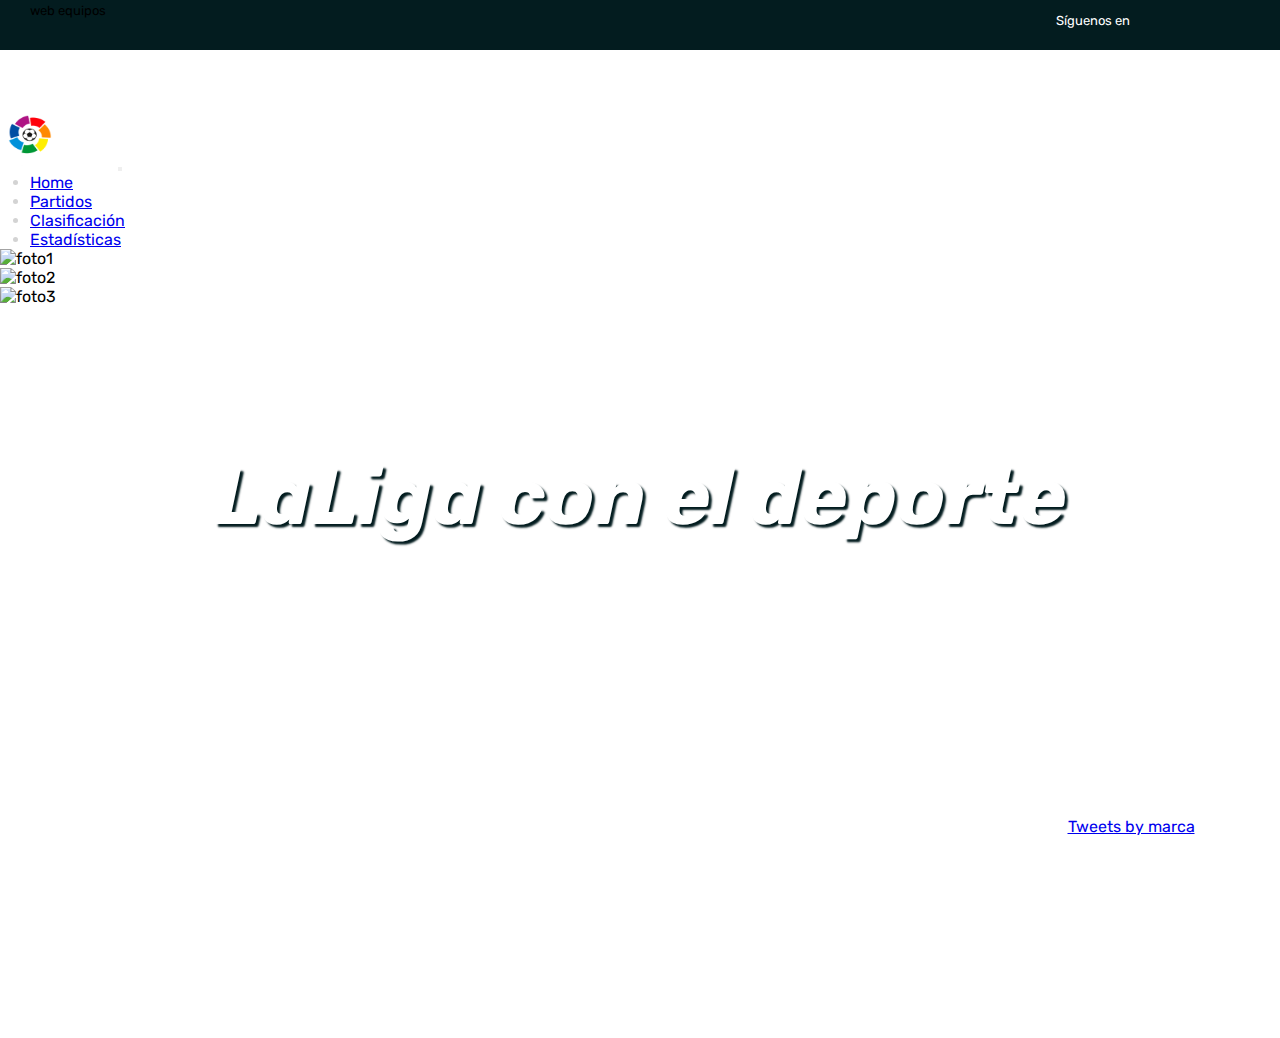
==== commit a6fcced2: "ultimos cambios" ====
--- a/index.html
+++ b/index.html
@@ -17,14 +17,14 @@
 
 <body>
 
-  <div class="loader-centrado" id="loader">
+  <!-- <div class="loader-centrado" id="loader">
     <div class="lds-ellipsis">
       <div></div>
       <div></div>
       <div></div>
       <div></div>
     </div>
-  </div>
+  </div> -->
 
   <header>
 
@@ -134,6 +134,9 @@
 
 
       <div class="youtube">
+
+        <!-- <video src="/imagenes/TOP GOLES Abril LaLiga Santander 2020_2021.mp4" width="400"  autoplay muted loop></video> -->
+
         <iframe id="ytplayer" type="text/html" width="300" height="180" src="http://www.youtube.com/embed/QvfK_Yc5GCQ"
           frameborder="0"></iframe>
         <iframe id="ytplayer" type="text/html" width="300" height="180" src="http://www.youtube.com/embed/x4igHuE1ybI"
--- a/estilos.css/index.css
+++ b/estilos.css/index.css
@@ -168,6 +168,12 @@
     flex-direction: column;
 }
 
+.youtube video{
+    border: 3px solid black; 
+    
+}
+
+
 @media screen and (max-width: 560px) {
 
     .rrss p{
@@ -224,7 +230,7 @@
 /* BODY */
 
 body{
-    background-image: url("/imagenes/piece-turf.jpg");
+    background-image: url("/imagenes/10_mejor_césped.jpg");
     background-repeat: no-repeat;
     background-size: cover;
 
@@ -236,7 +242,6 @@
 
 #navbarComun {
     background-color: rgb(3, 28, 31);
-    /* height: 100px; */
     margin-top: 0px;
     
     
@@ -283,7 +288,7 @@
 
 #tablaClasificacion{
     overflow: scroll;
-    height: 450px;
+    height: 550px;
     width: 100%;   
 }
 
@@ -464,7 +469,7 @@
     display: flex;
     justify-content: center;
     align-items: center;
-    background: rgba(102, 151, 102, 0.438);
+    background: rgba(51, 70, 51, 0.438);
     width: 100%;
     height: 100vh;
     position:fixed;
@@ -622,7 +627,7 @@
 
 #tablaPartidos{
     overflow: scroll;
-    height: 350px;
+    height: 450px;
     width: 70%;      
 }
 
@@ -650,6 +655,8 @@
     border: 2px solid rgba(182, 201, 202, 0.527);
    
 }
+
+
 
 
 
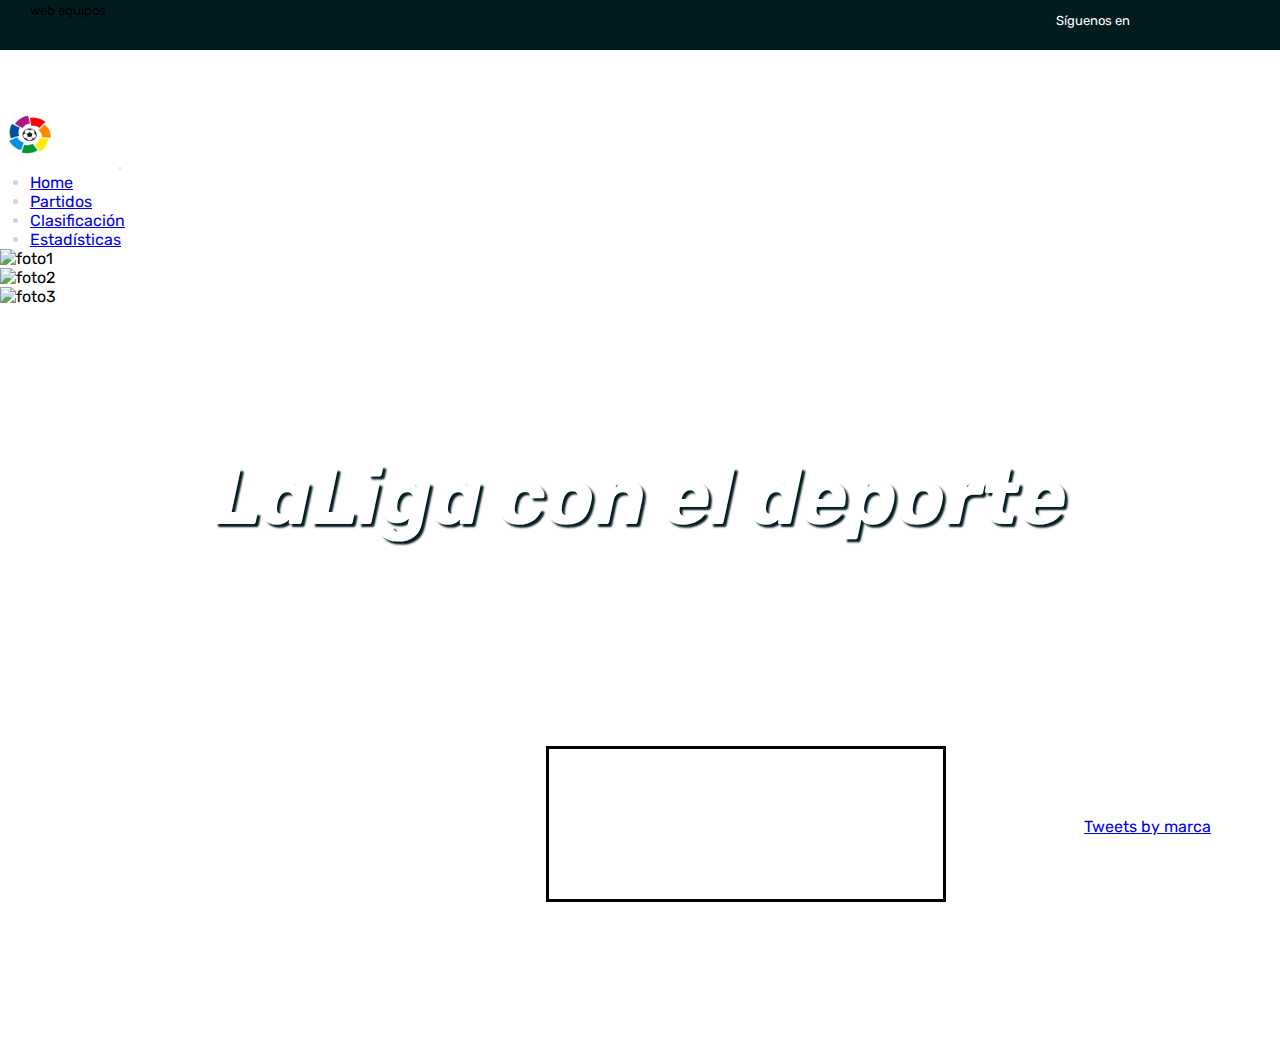
==== commit 64283f1b: "video" ====
--- a/index.html
+++ b/index.html
@@ -135,12 +135,12 @@
 
       <div class="youtube">
 
-        <!-- <video src="/imagenes/TOP GOLES Abril LaLiga Santander 2020_2021.mp4" width="400"  autoplay muted loop></video> -->
+        <video src="/imagenes/TOP GOLES Abril LaLiga Santander 2020_2021.mp4" width="400"  autoplay muted loop></video>
 
-        <iframe id="ytplayer" type="text/html" width="300" height="180" src="http://www.youtube.com/embed/QvfK_Yc5GCQ"
+        <!-- <iframe id="ytplayer" type="text/html" width="300" height="180" src="http://www.youtube.com/embed/QvfK_Yc5GCQ"
           frameborder="0"></iframe>
         <iframe id="ytplayer" type="text/html" width="300" height="180" src="http://www.youtube.com/embed/x4igHuE1ybI"
-          frameborder="0"></iframe>
+          frameborder="0"></iframe>-->
       </div>
 
       <div class="twitterHome">
--- a/estilos.css/index.css
+++ b/estilos.css/index.css
@@ -163,10 +163,10 @@
  
 }
 
-.youtube {
+/* .youtube {
     display: flex;
     flex-direction: column;
-}
+} */
 
 .youtube video{
     border: 3px solid black; 
@@ -230,7 +230,7 @@
 /* BODY */
 
 body{
-    background-image: url("/imagenes/10_mejor_césped.jpg");
+    background-image: url("/imagenes/1530561709_549877_1530563518_noticia_normal.jpg");
     background-repeat: no-repeat;
     background-size: cover;
 
